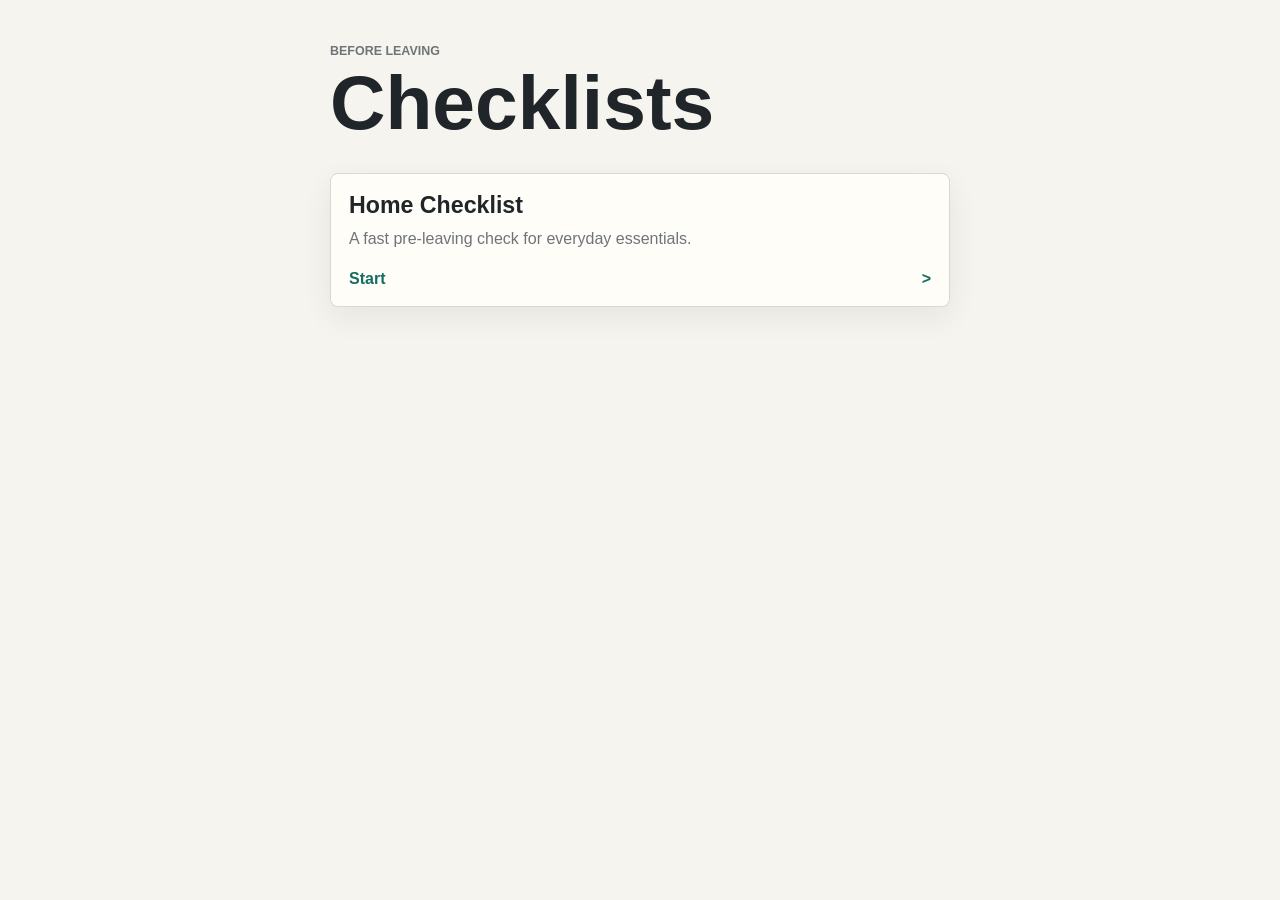
==== index.html @ a97ef728 "Initial commit" ====
<!doctype html>
<html lang="en">
  <head>
    <meta charset="utf-8">
    <meta name="viewport" content="width=device-width, initial-scale=1">
    <title>Preflight Checklists</title>
    <link rel="stylesheet" href="css/base.css">
    <link rel="stylesheet" href="css/home.css">
  </head>
  <body>
    <main class="page home-page">
      <header class="home-header">
        <p class="eyebrow">Before leaving</p>
        <h1>Checklists</h1>
      </header>

      <section class="checklist-grid" id="checklistGrid" aria-label="Available checklists">
        <p class="muted">Loading checklists...</p>
      </section>
    </main>

    <script type="module" src="js/home.js"></script>
  </body>
</html>
---- css/base.css ----
:root {
  color-scheme: light;
  --bg: #f6f4ef;
  --surface: #fffdf8;
  --surface-strong: #ffffff;
  --text: #1f2529;
  --muted: #6f7478;
  --line: #ddd8cf;
  --accent: #146c63;
  --accent-soft: #d9eee9;
  --skip: #8b6f2f;
  --skip-soft: #f1e6c8;
  --shadow: 0 20px 52px rgba(28, 31, 35, 0.14);
  --radius: 8px;
  --top-space: 68px;
  font-family: -apple-system, BlinkMacSystemFont, "Segoe UI", sans-serif;
}

* {
  box-sizing: border-box;
}

html {
  min-height: 100%;
  background: var(--bg);
}

body {
  min-height: 100%;
  margin: 0;
  color: var(--text);
  background: var(--bg);
}

a {
  color: inherit;
  text-decoration: none;
}

button {
  font: inherit;
}

.page {
  width: 100%;
  max-width: 620px;
  margin: 0 auto;
  padding: 24px 18px;
}

.top-nav {
  position: fixed;
  z-index: 20;
  top: 0;
  left: 50%;
  display: flex;
  width: min(100%, 620px);
  height: var(--top-space);
  align-items: center;
  justify-content: space-between;
  padding: 14px 18px 10px;
  transform: translateX(-50%);
  background: color-mix(in srgb, var(--bg) 88%, transparent);
  backdrop-filter: blur(18px);
}

.nav-link,
.button {
  display: inline-flex;
  min-height: 44px;
  align-items: center;
  justify-content: center;
  border: 1px solid var(--line);
  border-radius: var(--radius);
  background: var(--surface-strong);
  color: var(--text);
  font-size: 0.95rem;
  font-weight: 700;
  padding: 0 14px;
  cursor: pointer;
}

.button.primary {
  border-color: var(--accent);
  background: var(--accent);
  color: #ffffff;
}

.button.full {
  width: 100%;
}

.eyebrow {
  margin: 0 0 8px;
  color: var(--muted);
  font-size: 0.78rem;
  font-weight: 800;
  letter-spacing: 0;
  text-transform: uppercase;
}

h1,
h2,
p {
  overflow-wrap: anywhere;
}

h1 {
  margin: 0;
  font-size: clamp(2.2rem, 13vw, 4.8rem);
  line-height: 0.95;
  letter-spacing: 0;
}

.muted {
  color: var(--muted);
}

.error-state {
  margin-top: var(--top-space);
  padding: 24px;
  border: 1px solid var(--line);
  border-radius: var(--radius);
  background: var(--surface);
}

@media (min-width: 720px) {
  .page {
    padding-inline: 0;
  }
}
---- css/home.css ----
.home-page {
  min-height: 100svh;
  padding-top: 44px;
}

.home-header {
  margin-bottom: 34px;
}

.checklist-grid {
  display: grid;
  gap: 12px;
}

.checklist-card {
  display: grid;
  min-height: 132px;
  align-content: space-between;
  border: 1px solid var(--line);
  border-radius: var(--radius);
  background: var(--surface);
  box-shadow: 0 10px 30px rgba(28, 31, 35, 0.07);
  padding: 18px;
}

.checklist-card h2 {
  margin: 0 0 8px;
  font-size: 1.45rem;
}

.checklist-card p {
  margin: 0;
  color: var(--muted);
  line-height: 1.45;
}

.card-footer {
  display: flex;
  align-items: center;
  justify-content: space-between;
  margin-top: 20px;
  color: var(--accent);
  font-weight: 800;
}
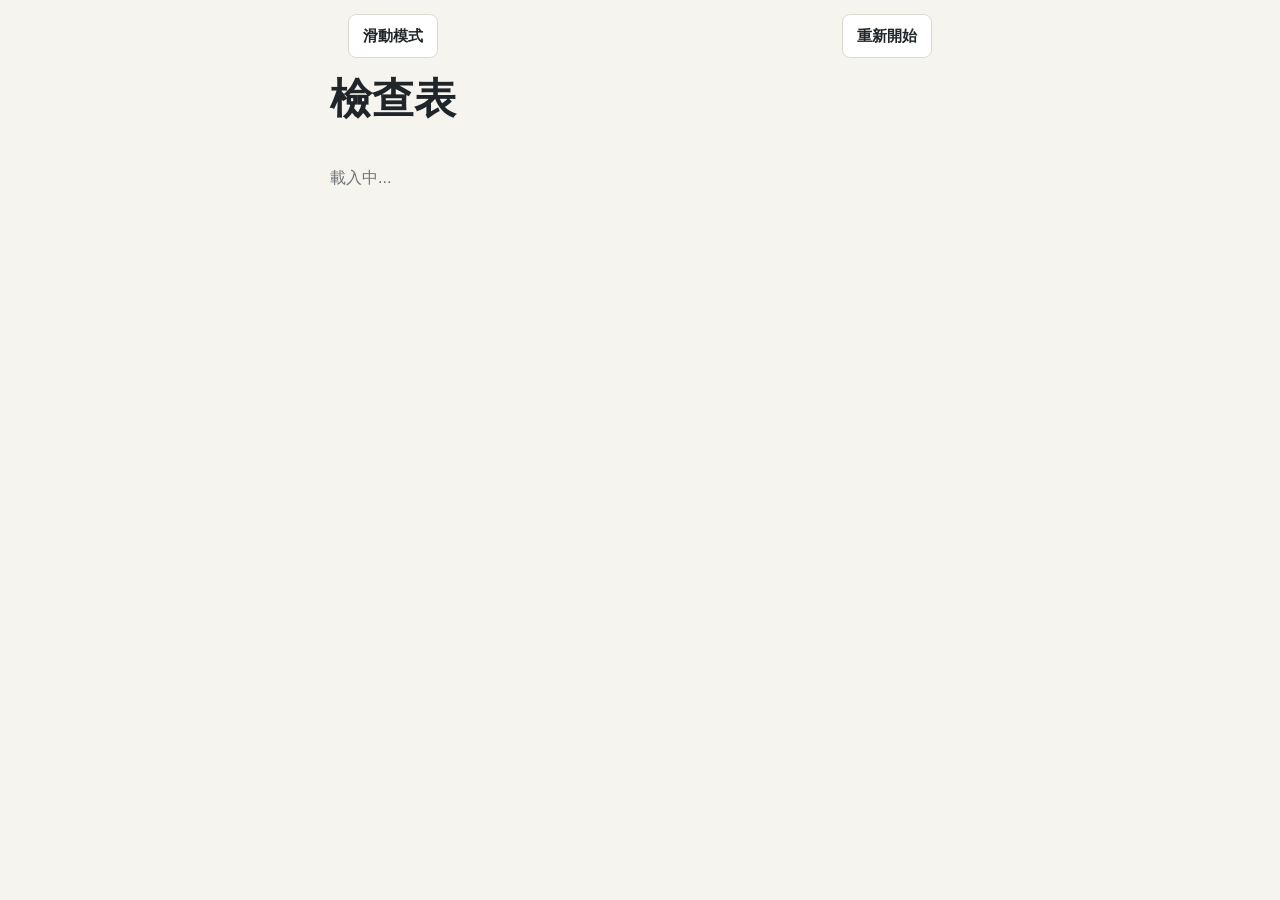
==== commit d6283940: "簡化手機操作並支援離線使用 清單頁改為單一主畫面，保留進度直到手動重新開始，完成後仍可修改， 並加入 manifest、圖示與 Service Worker。  Co-Authored-By: Cla" ====
--- a/index.html
+++ b/index.html
@@ -1,24 +1,29 @@
 <!doctype html>
-<html lang="en">
+<html lang="zh-Hant">
   <head>
     <meta charset="utf-8">
     <meta name="viewport" content="width=device-width, initial-scale=1">
-    <title>Preflight Checklists</title>
+    <meta name="theme-color" content="#146c63">
+    <meta name="apple-mobile-web-app-capable" content="yes">
+    <title>回家檢查表</title>
+    <link rel="manifest" href="manifest.webmanifest">
+    <link rel="apple-touch-icon" href="icons/icon-180.png">
     <link rel="stylesheet" href="css/base.css">
     <link rel="stylesheet" href="css/home.css">
   </head>
   <body>
     <main class="page home-page">
       <header class="home-header">
-        <p class="eyebrow">Before leaving</p>
-        <h1>Checklists</h1>
+        <p class="eyebrow">出門前</p>
+        <h1>檢查表</h1>
       </header>
 
-      <section class="checklist-grid" id="checklistGrid" aria-label="Available checklists">
-        <p class="muted">Loading checklists...</p>
+      <section class="checklist-grid" id="checklistGrid" aria-label="全部檢查表">
+        <p class="muted">載入中...</p>
       </section>
     </main>
 
     <script type="module" src="js/home.js"></script>
+    <script type="module" src="js/register-sw.js"></script>
   </body>
 </html>
--- a/css/base.css
+++ b/css/base.css
@@ -38,6 +38,7 @@
 }
 
 button {
+  appearance: none;
   font: inherit;
 }
 
@@ -90,6 +91,14 @@
   width: 100%;
 }
 
+.button:disabled,
+.button[disabled] {
+  opacity: 0.45;
+  cursor: not-allowed;
+  pointer-events: none;
+}
+
+
 .eyebrow {
   margin: 0 0 8px;
   color: var(--muted);
@@ -116,6 +125,35 @@
   color: var(--muted);
 }
 
+[hidden] {
+  display: none !important;
+}
+
+.progress {
+  display: grid;
+  gap: 8px;
+}
+
+.progress-label {
+  margin: 0;
+  color: var(--text);
+  font-weight: 800;
+}
+
+.progress-track {
+  height: 8px;
+  overflow: hidden;
+  border-radius: 999px;
+  background: var(--line);
+}
+
+.progress-fill {
+  height: 100%;
+  border-radius: inherit;
+  background: var(--accent);
+  transition: width 0.2s ease;
+}
+
 .error-state {
   margin-top: var(--top-space);
   padding: 24px;
